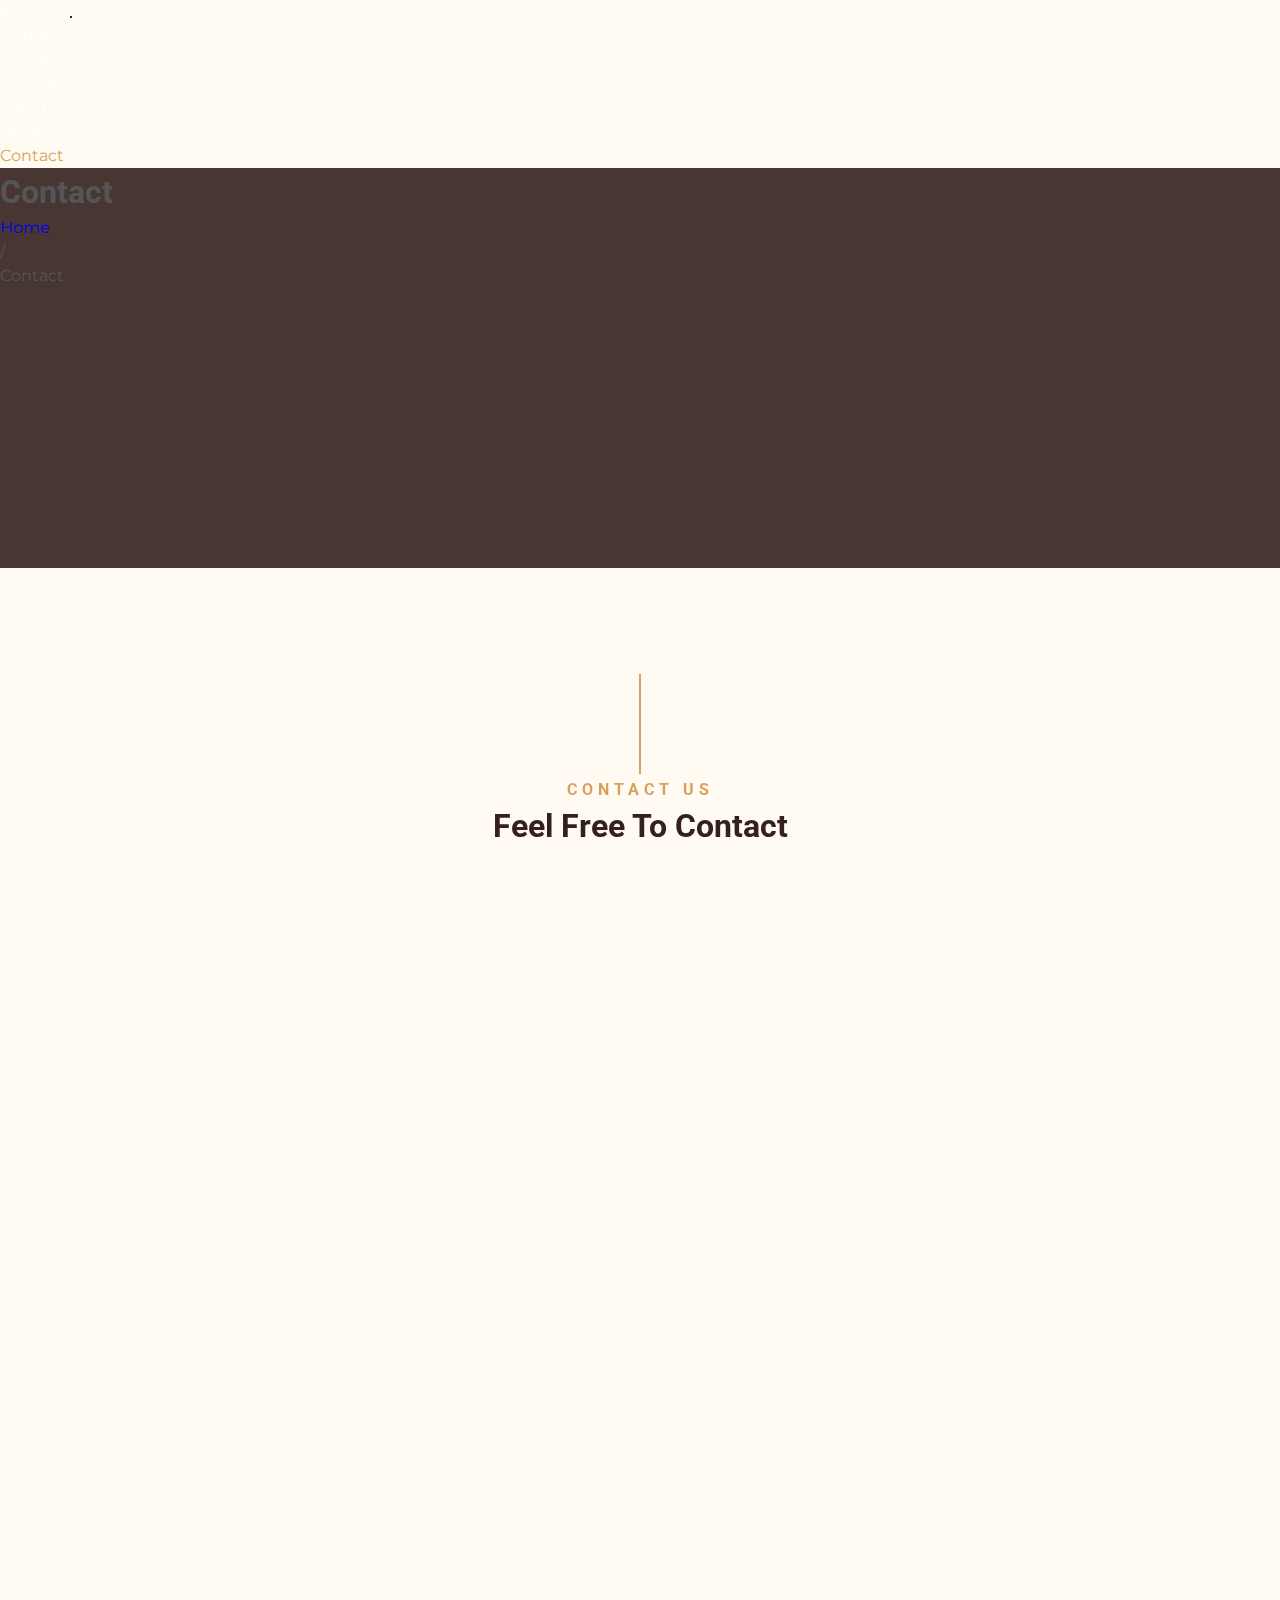
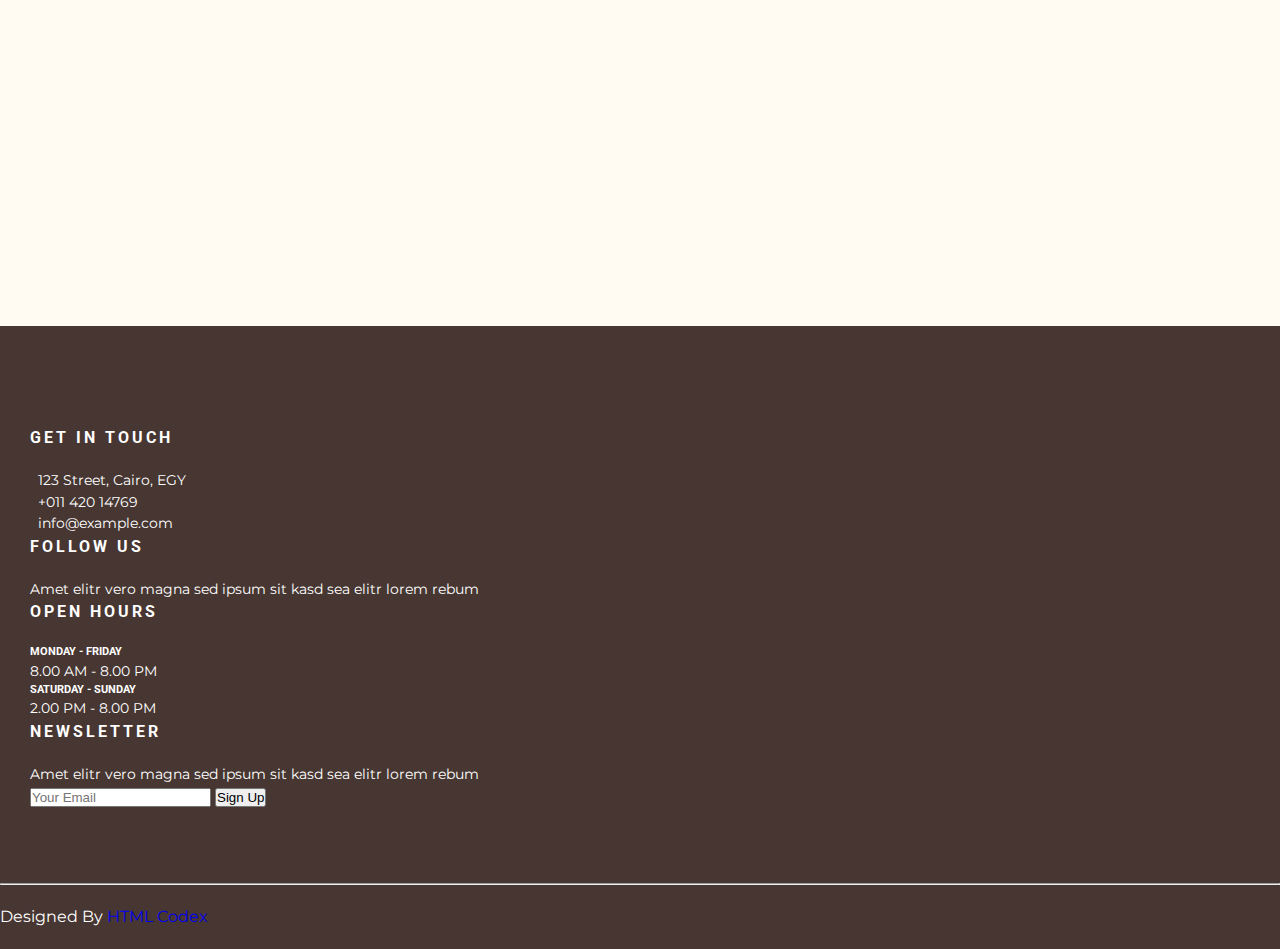
==== contact.html @ f4a97889 "add showcase website" ====
<!DOCTYPE html>
<html lang="en">
  <head>
    <meta charset="UTF-8" />
    <meta http-equiv="X-UA-Compatible" content="IE=edge" />
    <meta name="viewport" content="width=device-width, initial-scale=1.0" />

    <title>KOPPPEE - Coffee Shop</title>

    <!-- Font Awesome -->
    <link rel="stylesheet" href="css/all.min.css" />
    <!-- Google Fonts -->
    <link rel="preconnect" href="https://fonts.googleapis.com" />
    <link rel="preconnect" href="https://fonts.gstatic.com" crossorigin />
    <link
      href="https://fonts.googleapis.com/css2?family=Acme&family=Cairo:wght@200;300;500;600;700&family=La+Belle+Aurore&family=Manrope:wght@800&family=Montserrat:wght@400;500&family=Nunito+Sans:wght@300;600;800&family=Oswald:wght@700&family=Quicksand:wght@700&family=Roboto:wght@500;900&family=Rubik:wght@400;500;700&family=Sevillana&family=Work+Sans:wght@300;400;500;600;700;800&display=swap"
      rel="stylesheet"
    />
    <!-- Bootstrap Files -->
    <link rel="stylesheet" href="css/bootstrap.min.css" />
    <!-- AOS Library -->
    <link href="https://unpkg.com/aos@2.3.1/dist/aos.css" rel="stylesheet" />
    <!-- Customized Bootstrap Stylesheet -->
    <link href="css/contact.css" rel="stylesheet" />
  </head>
  <body>
    <!-- Start Navbar -->
    <section class="landing container-fluid p-0 nav-bar">
      <!-- Start Navbar -->
      <nav
        class="navbar nav-bar navbar-expand-lg position-absolute left-0 top-0 w-100 px-4 navbar-light text-white"
        style="z-index: 99"
      >
        <div class="container-fluid">
          <a class="navbar-brand fs-1 fw-bold" href="index.html">KOPPEE</a>
          <button
            class="navbar-toggler"
            type="button"
            data-bs-toggle="collapse"
            data-bs-target="#navbarNav"
            aria-controls="navbarNav"
            aria-expanded="false"
            aria-label="Toggle navigation"
          >
            <span class="navbar-toggler-icon"></span>
          </button>
          <div class="collapse navbar-collapse flex-grow-0" id="navbarNav">
            <ul class="navbar-nav">
              <li class="nav-item">
                <a class="nav-link" aria-current="page" href="index.html#home"
                  >Home</a
                >
              </li>
              <li class="nav-item">
                <a class="nav-link" href="index.html#about">About</a>
              </li>
              <li class="nav-item">
                <a class="nav-link" href="index.html#services">Service</a>
              </li>
              <li class="nav-item">
                <a class="nav-link" href="index.html#menu">Menu</a>
              </li>
              <li class="nav-item">
                <a class="nav-link" href="index.html#book">Book</a>
              </li>
              <li class="nav-item">
                <a class="nav-link active" href="#">Contact</a>
              </li>
            </ul>
          </div>
        </div>
      </nav>
      <!-- End Navbar -->
      <!-- Start Page Header -->
      <div class="page-header mb-5">
        <div
          class="d-flex flex-column align-items-center justify-content-center pt-0 pt-lg-5"
          style="min-height: 400px"
        >
          <h1 class="display-4 mb-3 mt-0 mt-lg-5 text-white text-uppercase">
            Contact
          </h1>
          <div class="d-inline-flex mb-lg-5">
            <p class="m-0 text-white">
              <a class="text-white" href="index.html">Home</a>
            </p>
            <p class="m-0 text-white px-2">/</p>
            <p class="m-0 text-white">Contact</p>
          </div>
        </div>
      </div>
      <!-- End Page Header -->
    </section>
    <!-- End Navbar -->

    <!-- Start Contact  -->
    <section class="container-fluid content mt-5">
      <div class="container">
        <div class="section-title" data-aos="fade-down">
          <h4>CONTACT US</h4>
          <h1 class="display-4">Feel Free To Contact</h1>
        </div>
        <div class="row px-3 pb-2" data-aos="fade-up">
          <div class="col-sm-4 text-center mb-3">
            <i class="fa fa-2x fa-map-marker-alt mb-3 text-primary"></i>
            <h4 class="font-weight-bold">Address</h4>
            <p>Av. Gustave Eiffel, 75007 Paris</p>
          </div>
          <div class="col-sm-4 text-center mb-3">
            <i class="fa fa-2x fa-phone-alt mb-3 text-primary"></i>
            <h4 class="font-weight-bold">Phone</h4>
            <p>+011 420 14769</p>
          </div>
          <div class="col-sm-4 text-center mb-3">
            <i class="far fa-2x fa-envelope mb-3 text-primary"></i>
            <h4 class="font-weight-bold">Email</h4>
            <p>info@example.com</p>
          </div>
        </div>
        <div class="row">
          <div class="col-md-6 pb-5" data-aos="fade-right">
            <iframe
              src="https://www.google.com/maps/embed?pb=!1m18!1m12!1m3!1d2624.9358788462896!2d2.292618175315257!3d48.85943310063468!2m3!1f0!2f0!3f0!3m2!1i1024!2i768!4f13.1!3m3!1m2!1s0x47e66e2964e34e2d%3A0x8ddca9ee380ef7e0!2sTour%20Eiffel!5e0!3m2!1sfr!2sfr!4v1729719135936!5m2!1sfr!2sfr"
              style="width: 100%; height: 443px"
              style="border: 0"
              allowfullscreen=""
              loading="lazy"
              referrerpolicy="no-referrer-when-downgrade"
              frameborder="0"
              aria-hidden="false"
              tabindex="0"
            ></iframe>
          </div>
          <div class="col-md-6 pb-5" data-aos="fade-left">
            <div class="contact-form">
              <form action="">
                <div class="input-group">
                  <input
                    class="form-control px-4 py-3 border-primary"
                    type="text"
                  />
                  <span>Name</span>
                </div>
                <div class="input-group">
                  <input
                    class="form-control px-4 py-3 border-primary"
                    type="email"
                  />
                  <span>Email</span>
                </div>
                <div class="input-group">
                  <input
                    class="form-control px-4 py-3 border-primary subj"
                    type="text"
                  />
                  <span>Subject</span>
                </div>
                <div class="input-group">
                  <textarea
                    class="form-control px-4 py-3 border-primary mb-3"
                    name="msg"
                    rows="5"
                  ></textarea>
                  <span class="textarea-span">Message</span>
                </div>
                <div>
                  <button
                    class="btn btn-primary text-secondary fw-bold py-3 px-5"
                    type="submit"
                    id="sendMessageButton"
                  >
                    Send Message
                  </button>
                </div>
              </form>
            </div>
          </div>
        </div>
      </div>
    </section>
    <!-- End Contact -->

    <!-- Start Footer -->
    <footer style="margin-top: 0">
      <div class="row">
        <div class="col-md-6 col-lg-3 mb-5 mb-lg-0">
          <h4>GET IN TOUCH</h4>
          <p><i class="fa fa-map-marker-alt mr-2"></i>123 Street, Cairo, EGY</p>
          <p><i class="fa fa-phone-alt mr-2"></i>+011 420 14769</p>
          <p><i class="fa fa-envelope mr-2"></i>info@example.com</p>
        </div>
        <div class="col-md-6 col-lg-3 mb-5 mb-lg-0">
          <h4>FOLLOW US</h4>
          <p>Amet elitr vero magna sed ipsum sit kasd sea elitr lorem rebum</p>
          <ul class="social-icons d-flex gap-2">
            <li>
              <a href="#" class="btn btn-md btn-md-square btn-outline-light"
                ><i class="fab fa-twitter"></i
              ></a>
            </li>
            <li>
              <a href="#" class="btn btn-md btn-md-square btn-outline-light"
                ><i class="fab fa-facebook-f"></i
              ></a>
            </li>
            <li>
              <a href="#" class="btn btn-md btn-md-square btn-outline-light"
                ><i class="fab fa-linkedin-in"></i
              ></a>
            </li>
            <li>
              <a href="#" class="btn btn-md btn-md-square btn-outline-light"
                ><i class="fab fa-instagram"></i
              ></a>
            </li>
          </ul>
        </div>
        <div class="col-md-6 col-lg-3 mb-5 mb-md-0">
          <h4>OPEN HOURS</h4>
          <h6>MONDAY - FRIDAY</h6>
          <p>8.00 AM - 8.00 PM</p>
          <h6>SATURDAY - SUNDAY</h6>
          <p>2.00 PM - 8.00 PM</p>
        </div>
        <div class="col-md-6 col-lg-3">
          <h4>NEWSLETTER</h4>
          <p>Amet elitr vero magna sed ipsum sit kasd sea elitr lorem rebum</p>
          <div class="input-group mb-3">
            <form class="w-100" action="">
              <div class="input-group" style="height: 3rem">
                <input
                  type="text"
                  class="form-control radius-0"
                  placeholder="Your Email"
                  aria-label="Recipient's username"
                  aria-describedby="button-addon2"
                />
                <button
                  class="btn btn-primary text-secondary"
                  style="font-weight: 500"
                  type="submit"
                  id="button-addon2"
                >
                  Sign Up
                </button>
              </div>
            </form>
          </div>
        </div>
      </div>
      <hr />
      <div class="copy-right text-center px-2">
        <p>
          Designed By
          <a
            class="text-primary fw-bold"
            href="https://htmlcodex.com/"
            target="_blank"
            >HTML Codex</a
          >
        </p>
      </div>
    </footer>
    <!-- End Footer -->

    <!-- Start Back to Top -->
    <a
      href="#"
      class="back-to-top btn btn-md btn-primary btn-md-square position-fixed"
    >
      <i class="fa fa-angle-double-up text-secondary"></i>
    </a>
    <!-- End Back to Top -->

    <!-- Bootstrap File -->
    <script src="js/bootstrap.min.js"></script>
    <!-- AOS Library -->
    <script src="https://unpkg.com/aos@2.3.1/dist/aos.js"></script>
    <!-- Page JS File -->
    <script src="js/contact.js"></script>
  </body>
</html>
---- css/contact.css ----
/* Start Global Rules */
* {
  box-sizing: border-box;
  padding: 0;
  margin: 0;
}

html {
  scroll-behavior: smooth;
  overflow-x: hidden;
}

body {
  font-family: "Montserrat", sans-serif;
  font-weight: 400;
  font-size: 1rem;
  line-height: 1.5;
  color: #555;
  background-color: #fffbf2;
  overflow-x: hidden;
}

ul {
  list-style: none;
  padding: 0;
}

a {
  text-decoration: none;
}

h1,
h2,
h3,
h4,
h5,
h6 {
  font-family: "Roboto", sans-serif !important;
}

@media (max-width: 567px) {
  .row {
    margin: 0;
    padding-left: 0;
    padding-right: 0;
  }
}

.section-title {
  text-align: center;
  margin-bottom: 50px;
  position: relative;
}
.section-title h4 {
  color: #da9f5b;
  letter-spacing: 5px;
}
.section-title::before {
  content: "";
  width: 2px;
  height: 100px;
  position: absolute;
  top: -75%;
  left: 50%;
  transform: translate(-50%, -50%);
  background-color: #da9f5b;
}
.section-title h1 {
  color: #33211d;
}

/* End Global Rules */
/* Start Nav */
@media (max-width: 767px) {
  nav {
    background-color: #33211d !important;
  }
}
@media (min-width: 768px) and (max-width: 991px) {
  nav {
    background-color: #33211d !important;
  }
}
nav a {
  color: #fff !important;
}
nav .navbar-toggler {
  border: none;
  box-shadow: 0px 0px 0px 1px #33211d !important;
}
@media (min-width: 768px) and (max-width: 991px) {
  nav ul {
    background-color: #33211d;
    opacity: 0.7;
    padding: 10px !important;
  }
}
@media (max-width: 767px) {
  nav ul {
    background-color: #33211d;
    opacity: 0.7;
    padding: 10px !important;
  }
}
nav ul a:hover {
  color: #da9f5b !important;
}
nav .active {
  color: #da9f5b !important;
}
nav .navbar-toggler:focus {
  box-shadow: none;
}

/* Start Nav */
/* Start Footer */
footer {
  margin-top: 100px;
  background-image: linear-gradient(
      rgba(51, 33, 29, 0.9),
      rgba(51, 33, 29, 0.9)
    ),
    url(../images/bg.jpg);
  background-size: cover;
  background-repeat: no-repeat;
  color: #fff;
  position: relative;
}
footer::before {
  content: "";
  position: absolute;
  width: 100%;
  height: 15px;
  top: -1px;
  left: 0;
  background-image: url(../images/overlay-top.png);
  z-index: 1;
}
footer .row {
  padding: 100px 30px 50px;
  margin: 0;
}
footer .row h4 {
  letter-spacing: 3px;
  margin-bottom: 20px;
}
footer .row p {
  font-size: 0.9rem;
}
footer .row p i {
  margin-right: 0.5rem;
}
footer .copy-right p {
  margin: 0;
  padding: 20px 0;
}

/* End Footer */
/* Start Back To Top Button */
.back-to-top {
  position: fixed;
  bottom: 20px;
  right: -100%;
  z-index: 100;
  transition: 0.5s;
}
.back-to-top.show {
  right: 22px;
}

/* End Back To Top Button */
/* Start Page Header */
.page-header {
  background-image: linear-gradient(
      rgba(51, 33, 29, 0.9),
      rgba(51, 33, 29, 0.9)
    ),
    url(../images/bg.jpg);
  background-size: cover;
  background-repeat: no-repeat;
  position: relative;
}
.page-header::after {
  content: "";
  position: absolute;
  width: 100%;
  height: 15px;
  bottom: -1px;
  left: 0;
  background-image: url(../images/overlay-bottom.png);
  z-index: 1;
}
.page-header a:hover {
  text-decoration: underline;
}

/* Start Page Header */
/* Start Content */
.content {
  padding: 210px 0;
}
.content form input {
  color: #555;
  margin-bottom: 1rem;
}
.content form input,
.content form textarea {
  background-color: transparent;
}
.content form .input-group input:focus,
.content form .input-group textarea:focus {
  background-color: transparent;
  box-shadow: 0px 2px 7px -2px #da9f5b;
}
.content form .input-group span {
  position: absolute;
  top: 1rem;
  left: 1.5rem;
  transition: 0.3s;
  z-index: 56;
}
.content form .input-group .active-input {
  background-color: #fffbf2;
  transform: scale(0.95) translate(-33%, -120%);
}
.content form .input-group .active-lg-input {
  background-color: #fffbf2;
  transform: scale(0.95) translate(-20%, -120%);
}

/* End Content */ /*# sourceMappingURL=contact.css.map */
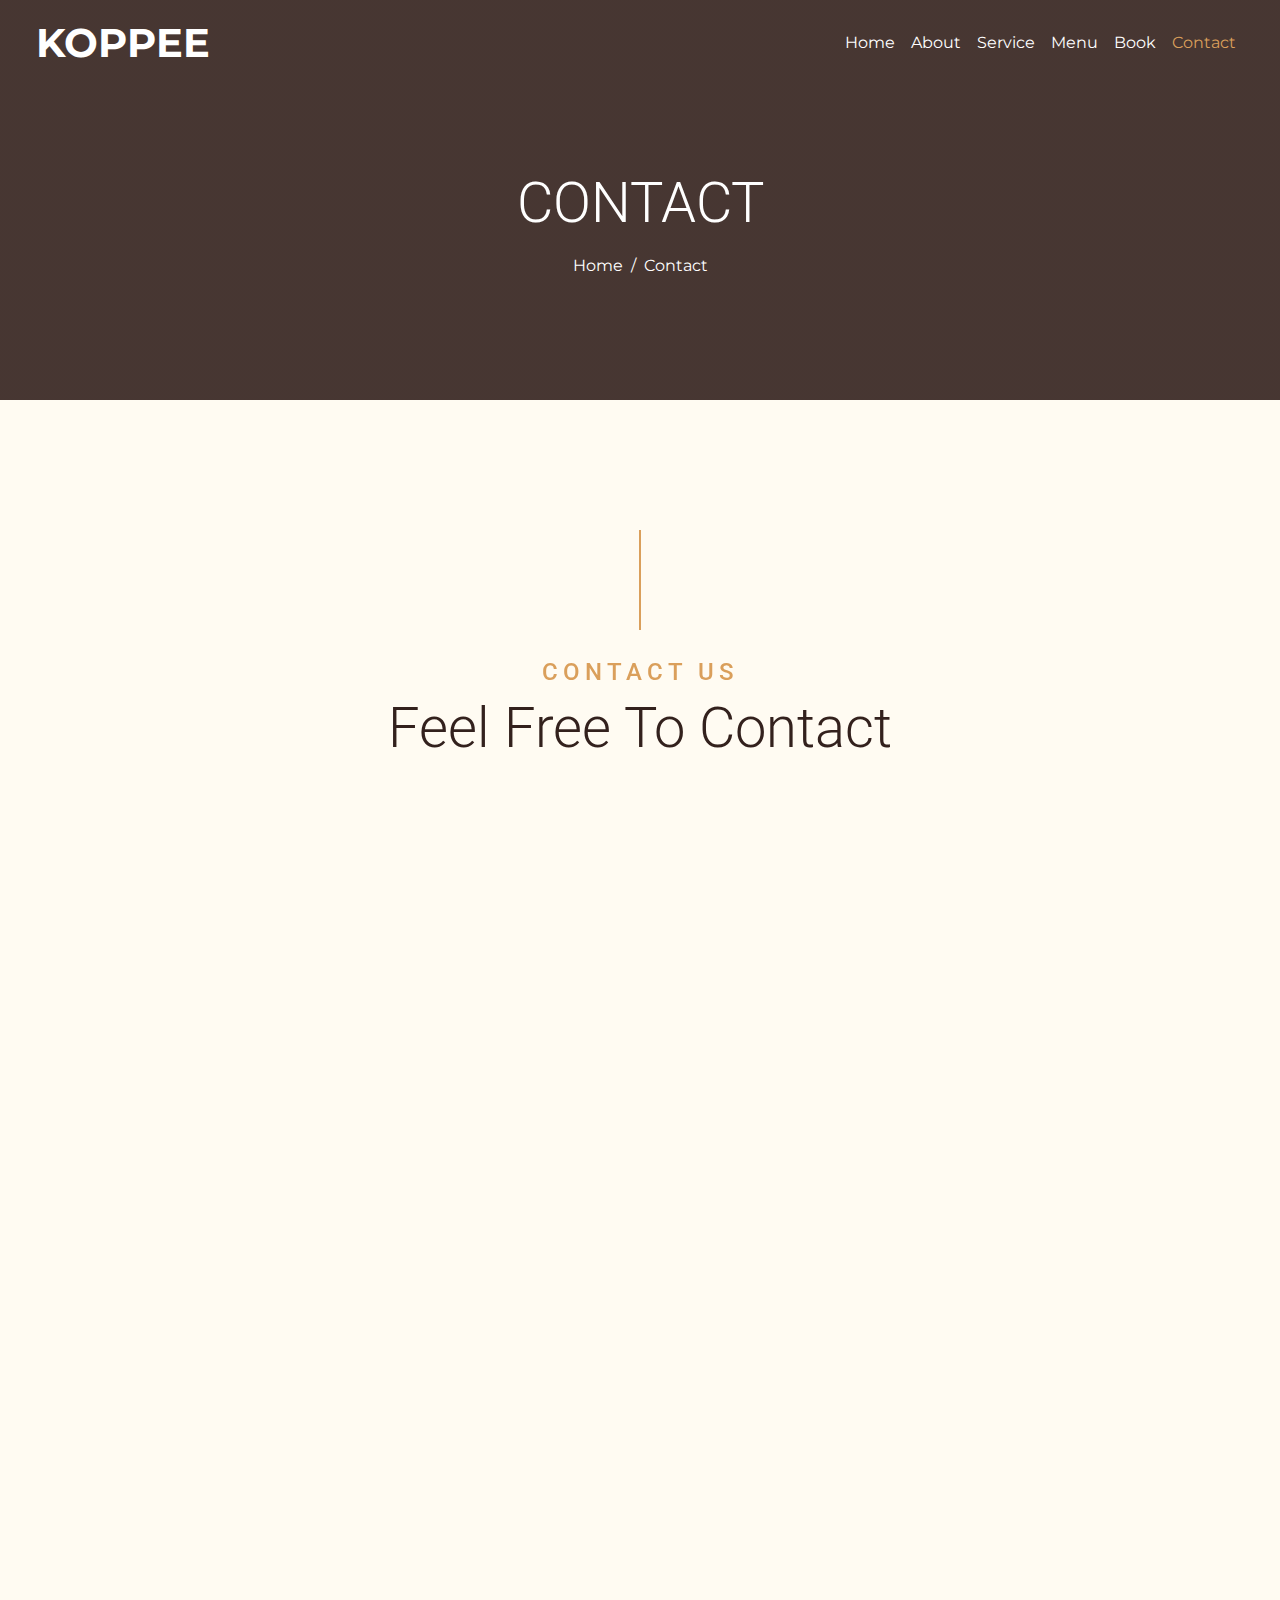
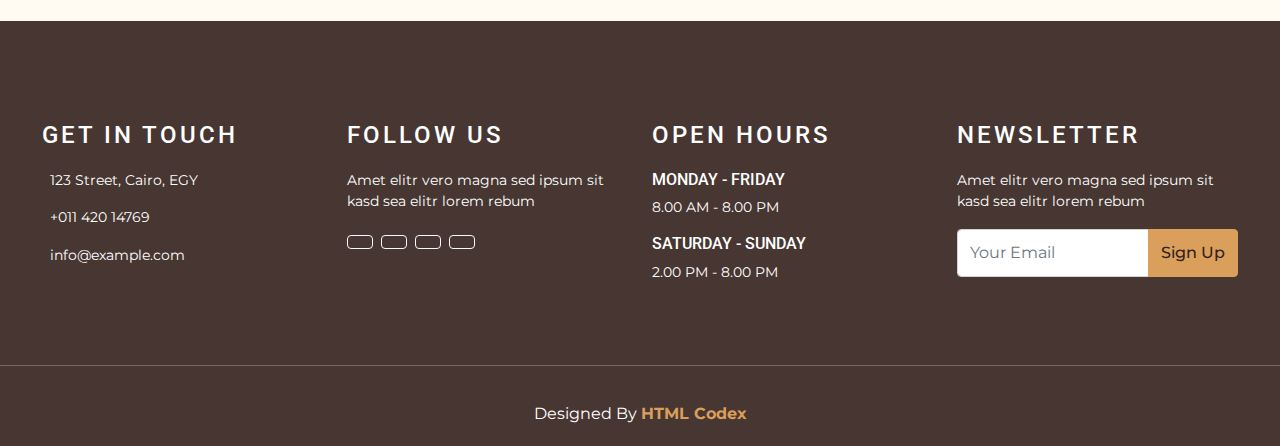
==== commit b8aa8ea4: "update contact page" ====
--- a/contact.html
+++ b/contact.html
@@ -5,7 +5,7 @@
     <meta http-equiv="X-UA-Compatible" content="IE=edge" />
     <meta name="viewport" content="width=device-width, initial-scale=1.0" />
 
-    <title>KOPPPEE - Coffee Shop</title>
+    <title>COFFEE WORKSHOP - Art of Living</title>
 
     <!-- Font Awesome -->
     <link rel="stylesheet" href="css/all.min.css" />
